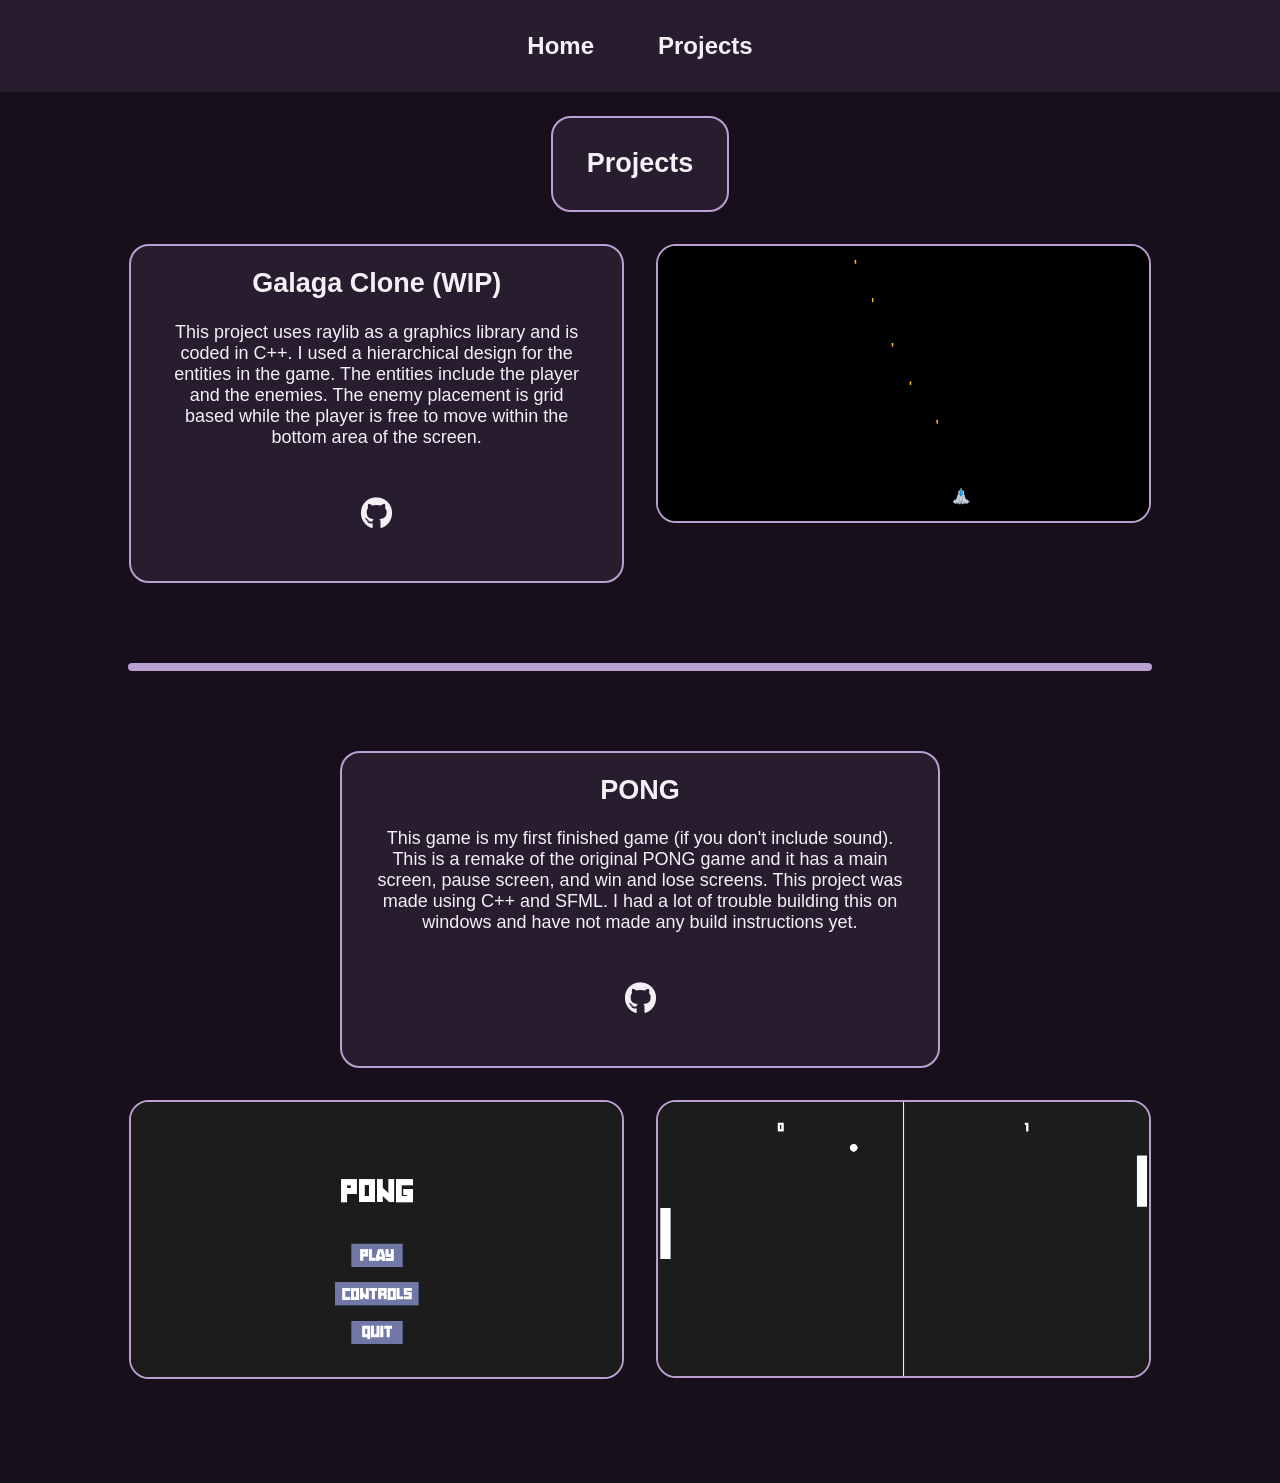
==== projects.html @ 224f90ec "Add files via upload" ====
<!DOCTYPE html>
<html lang="eng">
<head>
   <meta charset="UTF-8">
   <meta name="viewport" content="width=device-width, initial-scale=1.0">
   <link rel="stylesheet" href="style.css">
   <link rel="stylesheet" href="https://cdnjs.cloudflare.com/ajax/libs/font-awesome/6.7.2/css/all.min.css">
   <link rel="icon" type="image/png" href="images/favicon.png">
   <title>Jacob McKenzie</title>
   <script src="script.js" defer></script>
</head>
<body>
   <div id="navbar"></div>
   <main>
      <section>
         <div class="cascading-box">
            <div class="small-center">
               <h1>Projects</h1>
            </div>
            <div class="left item">
               <h1>Galaga Clone (WIP)</h1>
               <p>
                  This project uses raylib as a graphics library and is coded in C++. I used a hierarchical design for the entities in the game.
                  The entities include the player and the enemies. The enemy placement is grid based while the player is free to move within the
                  bottom area of the screen.
               </p>
               <div class="contact-me ">
                  <a href="https://github.com/SeikenPunch/Galaga-Clone" target="_blank" rel="noopener noreferrer" aria-label="GitHub">
                     <i class="fa-brands fa-github"></i>
                  </a>
               </div>
            </div>
            <div class="right">
               <img class="project-image" src="images/GalagaWIP.png" alt="Galaga Project Picture">
            </div>
         </div>
         <hr>
         <div class="cascading-box">
            <div class="center item">
               <h1>PONG</h1>
               <p>
                  This game is my first finished game (if you don't include sound). This is a remake of the original PONG game
                  and it has a main screen, pause screen, and win and lose screens. This project was made using C++ and SFML. I had
                  a lot of trouble building this on windows and have not made any build instructions yet.
               </p>
               <div class="contact-me ">
                  <a href="https://github.com/SeikenPunch/Pong-Using-SFML-3" target="_blank" rel="noopener noreferrer" aria-label="GitHub">
                     <i class="fa-brands fa-github"></i>
                  </a>
               </div>
            </div>
            <div class="left">
               <img class="project-image" src="images/pong_mainscreen.png" alt="PONG Project Picture">
            </div>
            <div class="right">
               <img class="project-image" src="images/pong_ingame.png" alt="PONG Project Picture">
            </div>
         </div>
      </section>
   </main>
</body>

</html>
---- style.css ----
body{
   background-color: rgb(23, 15, 28);
   color: rgb(245, 240, 245);
   font-family: "consolas", sans-serif;
   font-size: large;
   margin: 0;
   padding-bottom: 5rem;
}

.navbar{
   display: flex;
   justify-content: center;
   list-style-type: none;
   margin: 0;
   padding: 0;
   background-color: rgb(39, 29, 46);
}

.navbar-li a{
   display: block;
   color: rgb(245, 240, 245);
   text-align: center;
   font-weight: bold;
   padding: 2rem 2rem;
   text-decoration: none;
   font-size: x-large;
}

.navbar-li a:hover{
   color: rgb(216, 180, 254);
}

.profile-pic {
   display: block;
   margin: auto;
   width: 33%;
   border-radius: 30%;
   border: .5rem solid;
   border-color: rgb(185, 160, 208);
   margin-top: 5rem;
}

.project-image {
   display: block;
   width: 100%;
   max-width: 100%;
   height: auto;
   min-width: 0;
   object-fit: contain;
   border: 0.125rem solid rgb(185, 160, 208);
   border-radius: 1.25rem;
   box-sizing: border-box;
}

.cascading-box{
   display: grid;
   grid-template-columns: repeat(12, minmax(0, 1fr));
   row-gap: 1.5rem;
   text-align: center;
   box-sizing: border-box;
   margin: 1.5rem;
   gap: 2rem;
}

.item{
   background-color: rgb(39, 29, 46);
   border: 2px solid rgb(185, 160, 208);
   border-radius: 20px;
   padding: 2rem;
   padding-bottom: 0;
   padding-top: 0;
   text-align: center;
   box-sizing: border-box;
}

.left{
   grid-column: 2 / span 5;
}

.right{
   grid-column: 7 / span 5;
}

.center{
   grid-column: 4 / span 6;
}

.small-center{
   background-color: rgb(39, 29, 46);
   border: 2px solid rgb(185, 160, 208);
   border-radius: 20px;
   padding: .5rem;
   text-align: center;
   box-sizing: border-box;
   grid-column: 6 / span 2;
   
}
.skills-grid{
   display: grid;
   grid-template-columns: repeat(2, 1fr);
   gap: 1rem;
}

.skills-grid h3{
   text-align: left;
}

.skills-grid ul{
   text-align: left;
}

.contact-me{
   display: flex;
   justify-content: center;
   align-items: center;
   gap: 2rem;
   margin: 3rem 0;
}

.contact-me a{
   color: rgb(245, 240, 245);
   font-size: 2rem;
   text-decoration: none;
   transition: color .02s ease;
}

.contact-me a:hover{
   color: rgb(216, 180, 254);
}

hr{
   border: none;
   align-self: center;
   border-top: .5rem solid rgb(185, 160, 208);
   border-radius: 1rem;
   width: 80%;
   margin: 5rem auto;
}
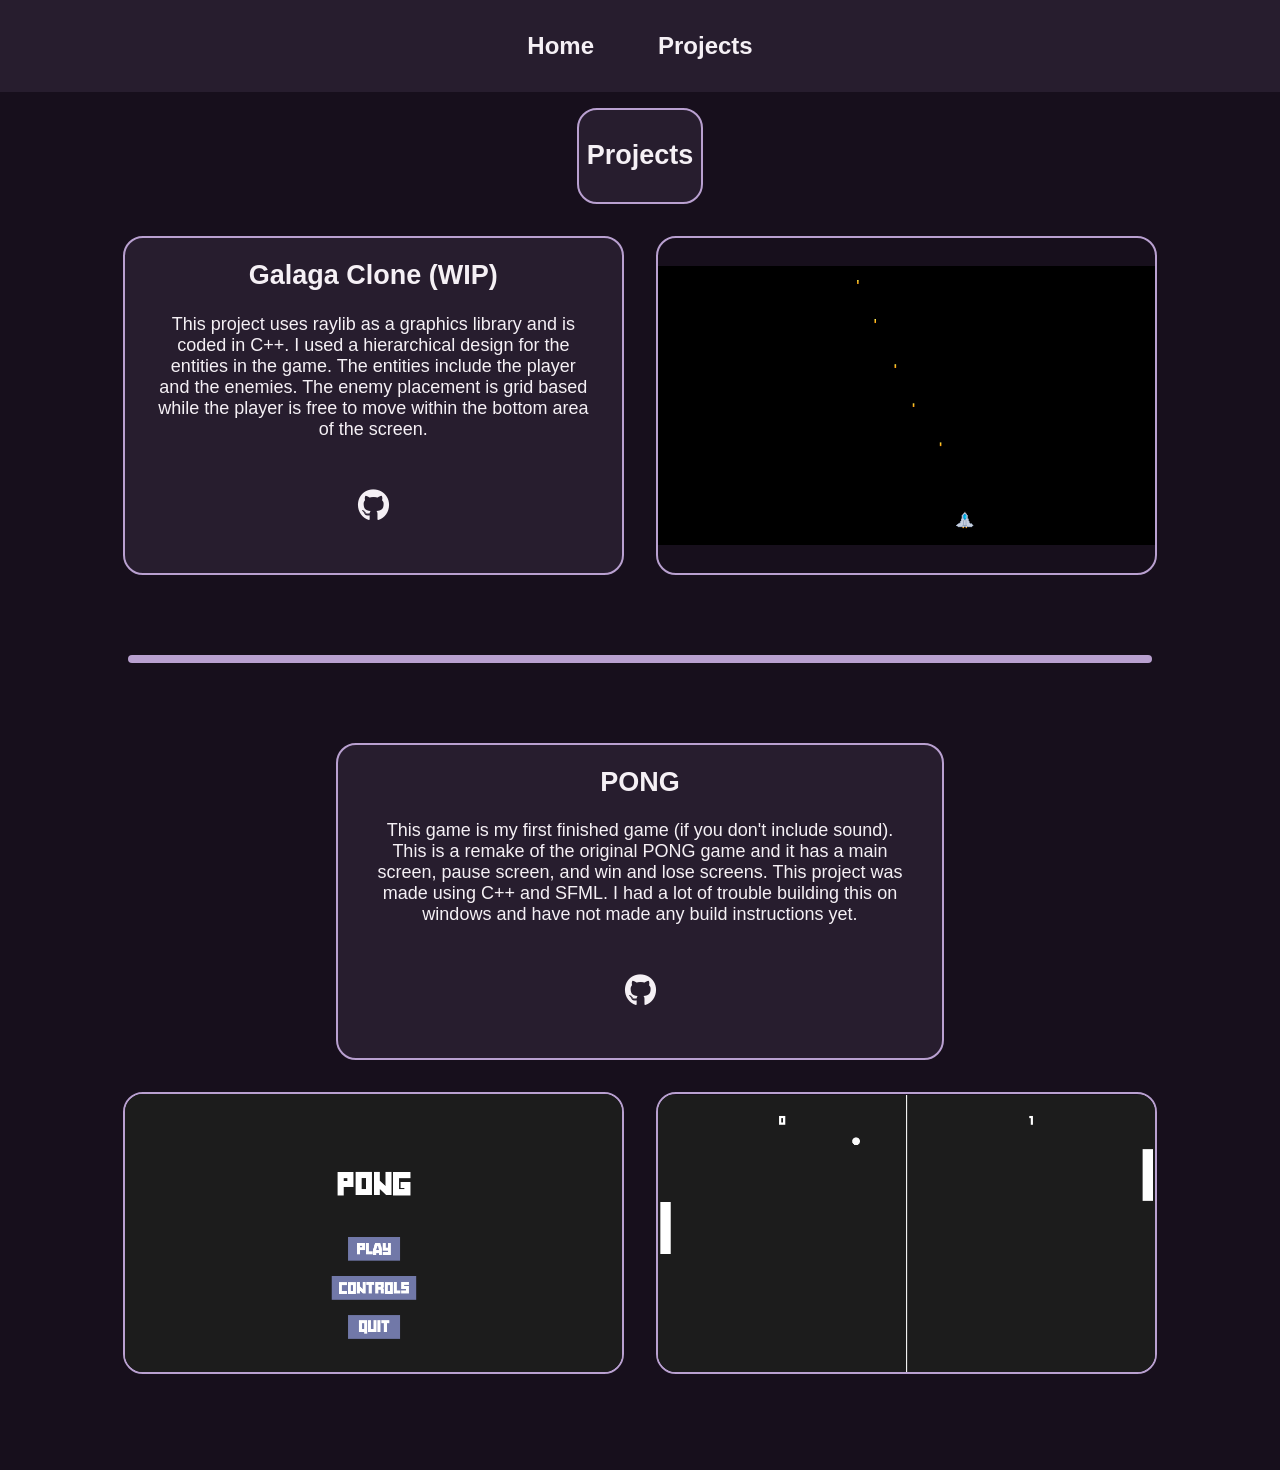
==== commit dac432b0: "Changed main picture and added description" ====
--- a/projects.html
+++ b/projects.html
@@ -17,7 +17,7 @@
             <div class="small-center">
                <h1>Projects</h1>
             </div>
-            <div class="left item">
+            <div class="left item project-description">
                <h1>Galaga Clone (WIP)</h1>
                <p>
                   This project uses raylib as a graphics library and is coded in C++. I used a hierarchical design for the entities in the game.
--- a/style.css
+++ b/style.css
@@ -32,19 +32,33 @@
 
 .profile-pic {
    display: block;
-   margin: auto;
-   width: 33%;
-   border-radius: 30%;
-   border: .5rem solid;
-   border-color: rgb(185, 160, 208);
-   margin-top: 5rem;
-}
-
-.project-image {
+   width: 100%;
+   margin: 0;
+   border: .5rem solid rgb(185, 160, 208);
+   border-radius: 2rem;
+   box-sizing: border-box;
+}
+
+.profile-caption{
+   margin-top: .5rem;
+   background-color: rgb(39, 29, 46);
+   border: 2px solid rgb(185, 160, 208);
+   border-radius: 1rem;
+   padding: 0.5rem 1rem;
+   font-size: 0.875rem;
+   text-align: center;
+   max-width: 100%;
+   box-sizing: border-box;
+}
+
+figure.center{
+   margin-bottom: -1rem;
+}
+
+.project-image{
    display: block;
    width: 100%;
-   max-width: 100%;
-   height: auto;
+   height: 100%;
    min-width: 0;
    object-fit: contain;
    border: 0.125rem solid rgb(185, 160, 208);
@@ -58,8 +72,13 @@
    row-gap: 1.5rem;
    text-align: center;
    box-sizing: border-box;
-   margin: 1.5rem;
+   margin: 1rem;
    gap: 2rem;
+   align-items: stretch;
+}
+
+.project-description{
+   align-self: start;
 }
 
 .item{
@@ -92,8 +111,9 @@
    padding: .5rem;
    text-align: center;
    box-sizing: border-box;
-   grid-column: 6 / span 2;
-   
+   justify-self: center;
+   grid-column: 5 / span 4;
+   width: fit-content;
 }
 .skills-grid{
    display: grid;
@@ -135,4 +155,104 @@
    border-radius: 1rem;
    width: 80%;
    margin: 5rem auto;
+}
+
+/* MOBILE CSS */
+@media (max-width: 48rem) {
+
+   body {
+      font-size: 1rem;
+   }
+
+   /* Navbar */
+   .navbar {
+      flex-wrap: wrap;
+   }
+
+   .navbar-li a {
+      font-size: 1.1rem;
+      padding: 1.25rem 1rem;
+   }
+
+   /* Profile picture */
+   .profile-pic {
+      width: 60%;
+      max-width: 15rem;
+      border-width: .25rem;
+      margin-top: 2rem;
+   }
+
+   /* Main grid */
+   .cascading-box {
+      grid-template-columns: 1fr;
+      gap: 2rem;
+      margin: 1rem;
+   }
+
+   /* Make all cards full width */
+   .left,
+   .right,
+   .center,
+   .small-center {
+      grid-column: 1 / -1;
+      width: 100%;
+      min-width: 0;
+   }
+
+   /* Card styling */
+   .item {
+      padding: 1.5rem;
+      border-radius: 1rem;
+   }
+
+   .small-center {
+      padding: 1rem;
+      width: fit-content;
+      max-width: 100%;
+   }
+
+   /* Project images */
+   .project-image {
+      width: 100%;
+      height: auto;
+      max-width: 100%;
+      object-fit: contain;
+   }
+
+   /* Skills */
+   .skills-grid {
+      grid-template-columns: 1fr;
+      gap: 1rem;
+   }
+
+   .skills-grid h3 {
+      text-align: center;
+   }
+
+   .skills-grid ul {
+      padding-left: 2rem;
+   }
+
+   /* Contact icons */
+   .contact-me {
+      gap: 1.5rem;
+      margin: 2rem 0;
+   }
+
+   .contact-me a {
+      font-size: 1.75rem;
+   }
+
+   /* Prevent long words and links from overflowing */
+   .item,
+   .small-center {
+      overflow-wrap: anywhere;
+   }
+
+   /* Divider */
+   hr {
+      width: 85%;
+      margin: 3rem auto;
+      border-top-width: .25rem;
+   }
 }
